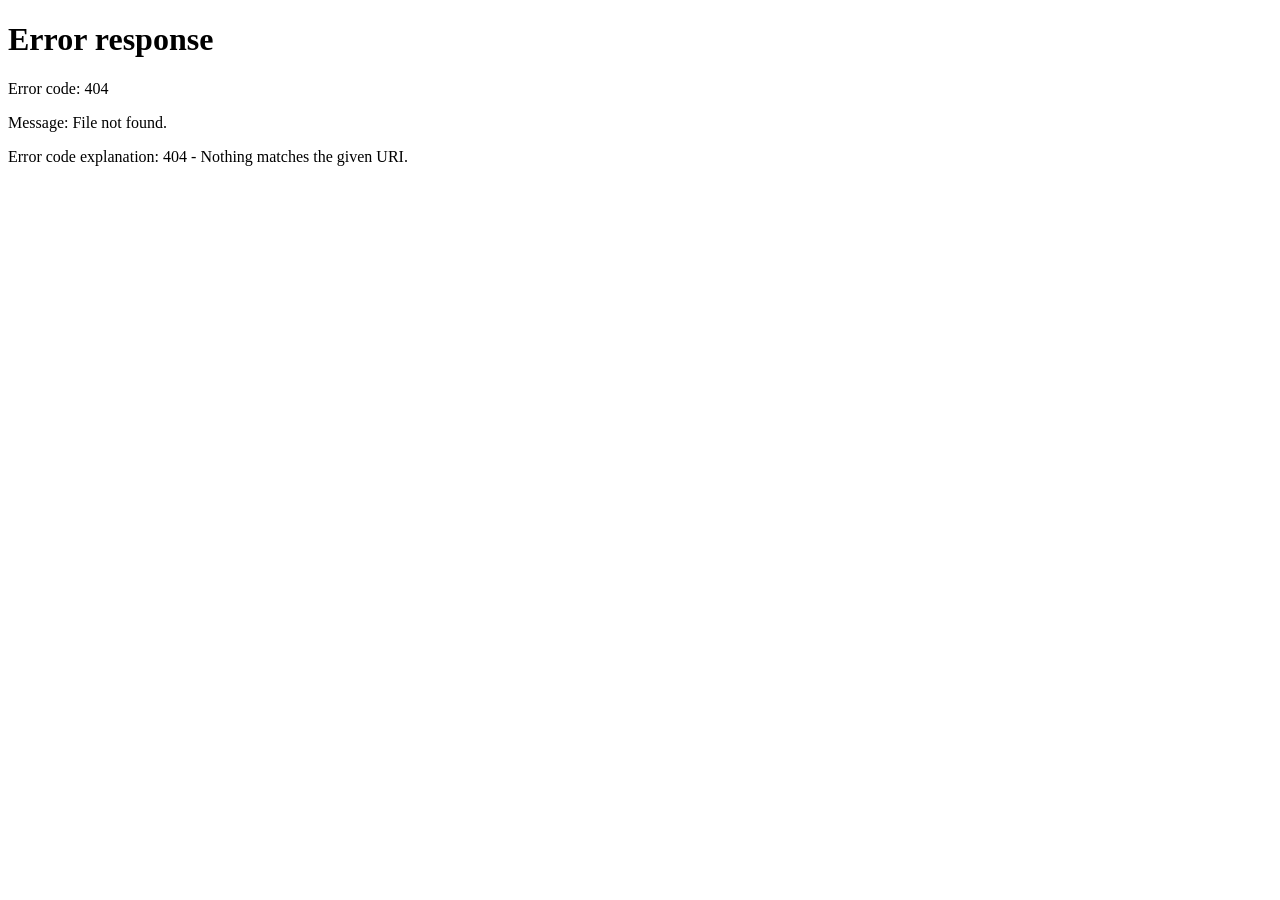
==== index.html @ b1580945 "Add files via upload" ====
<!doctype html>
<html lang="zh-CN"><head><meta charset="utf-8"><meta name="viewport" content="width=device-width, initial-scale=1">
<title>审计小工具箱 / Audit Toolbox</title>
<script>
var l=(navigator.language||"").toLowerCase().indexOf("zh")===0?"zh":"en";
location.replace(l+"/index.html");
</script>
<noscript><meta http-equiv="refresh" content="0; url=zh/index.html"></noscript>
</head>
<body style="font-family:sans-serif;padding:24px"><p><a href="zh/index.html">中文</a> · <a href="en/index.html">English</a></p></body></html>
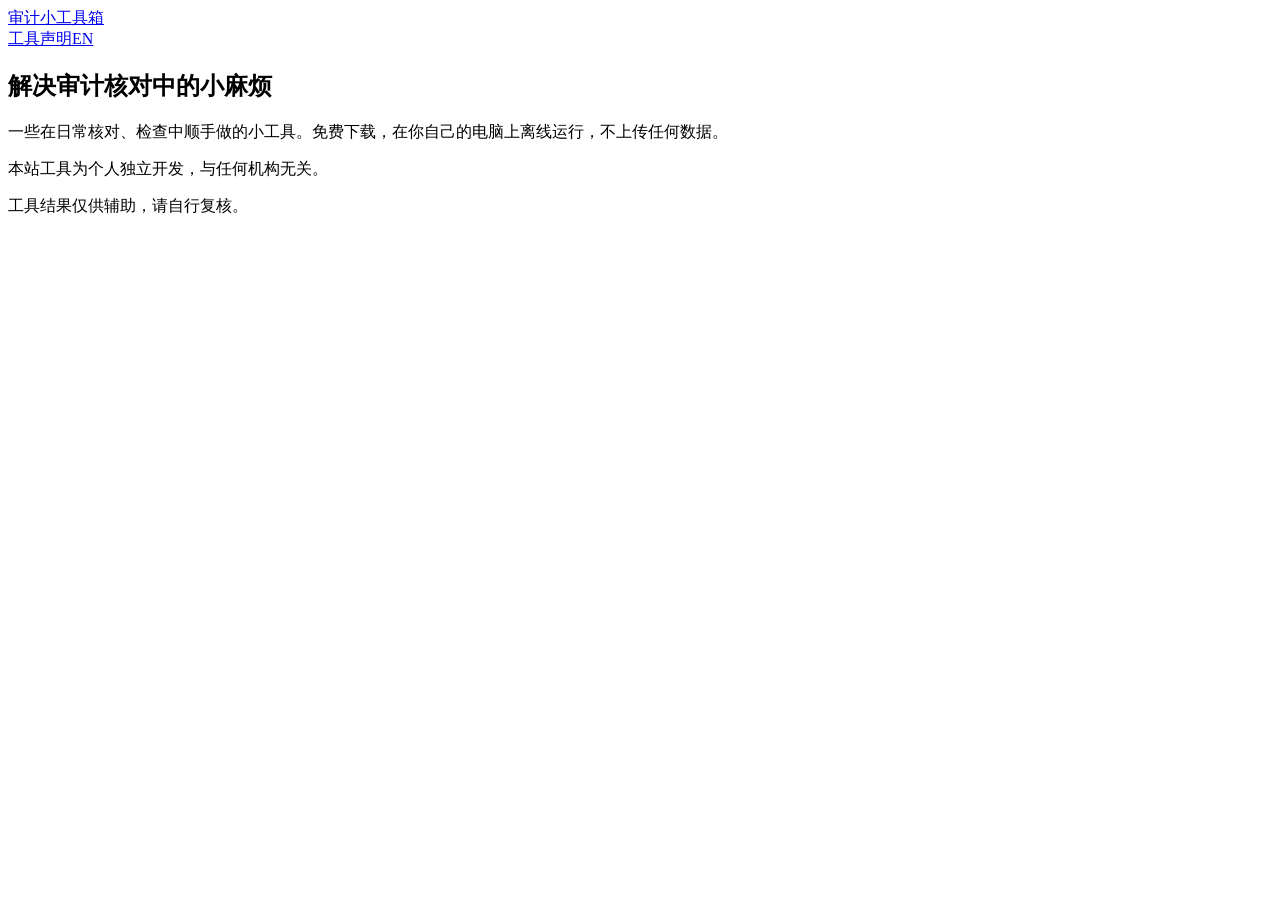
==== commit e6129339: "Add files via upload" ====
--- a/index.html
+++ b/index.html
@@ -1,10 +1,23 @@
 <!doctype html>
-<html lang="zh-CN"><head><meta charset="utf-8"><meta name="viewport" content="width=device-width, initial-scale=1">
-<title>审计小工具箱 / Audit Toolbox</title>
-<script>
-var l=(navigator.language||"").toLowerCase().indexOf("zh")===0?"zh":"en";
-location.replace(l+"/index.html");
-</script>
-<noscript><meta http-equiv="refresh" content="0; url=zh/index.html"></noscript>
+<html lang="zh-CN">
+<head>
+<meta charset="utf-8">
+<meta name="viewport" content="width=device-width, initial-scale=1">
+<title>审计小工具箱</title>
+<meta name="description" content="一些在日常核对、检查中顺手做的小工具。免费下载，在你自己的电脑上离线运行，不上传任何数据。">
+<link rel="stylesheet" href="../assets/style.css">
 </head>
-<body style="font-family:sans-serif;padding:24px"><p><a href="zh/index.html">中文</a> · <a href="en/index.html">English</a></p></body></html>
+<body>
+<header class="site-header"><div class="wrap">
+  <a class="brand" href="index.html">审计小工具箱</a>
+  <nav><a href="index.html">工具</a><a href="about.html">声明</a><a class="lang" id="lang-switch" href="../en/index.html">EN</a></nav>
+</div></header>
+<main class="wrap">
+  <section class="hero"><h1>解决审计核对中的小麻烦</h1><p>一些在日常核对、检查中顺手做的小工具。免费下载，在你自己的电脑上离线运行，不上传任何数据。</p></section>
+  <div id="tool-list" class="grid"></div>
+</main>
+<footer><div class="wrap"><p>本站工具为个人独立开发，与任何机构无关。</p><p>工具结果仅供辅助，请自行复核。</p></div></footer>
+<script src="../assets/tools.js"></script>
+<script src="../assets/app.js"></script>
+</body>
+</html>
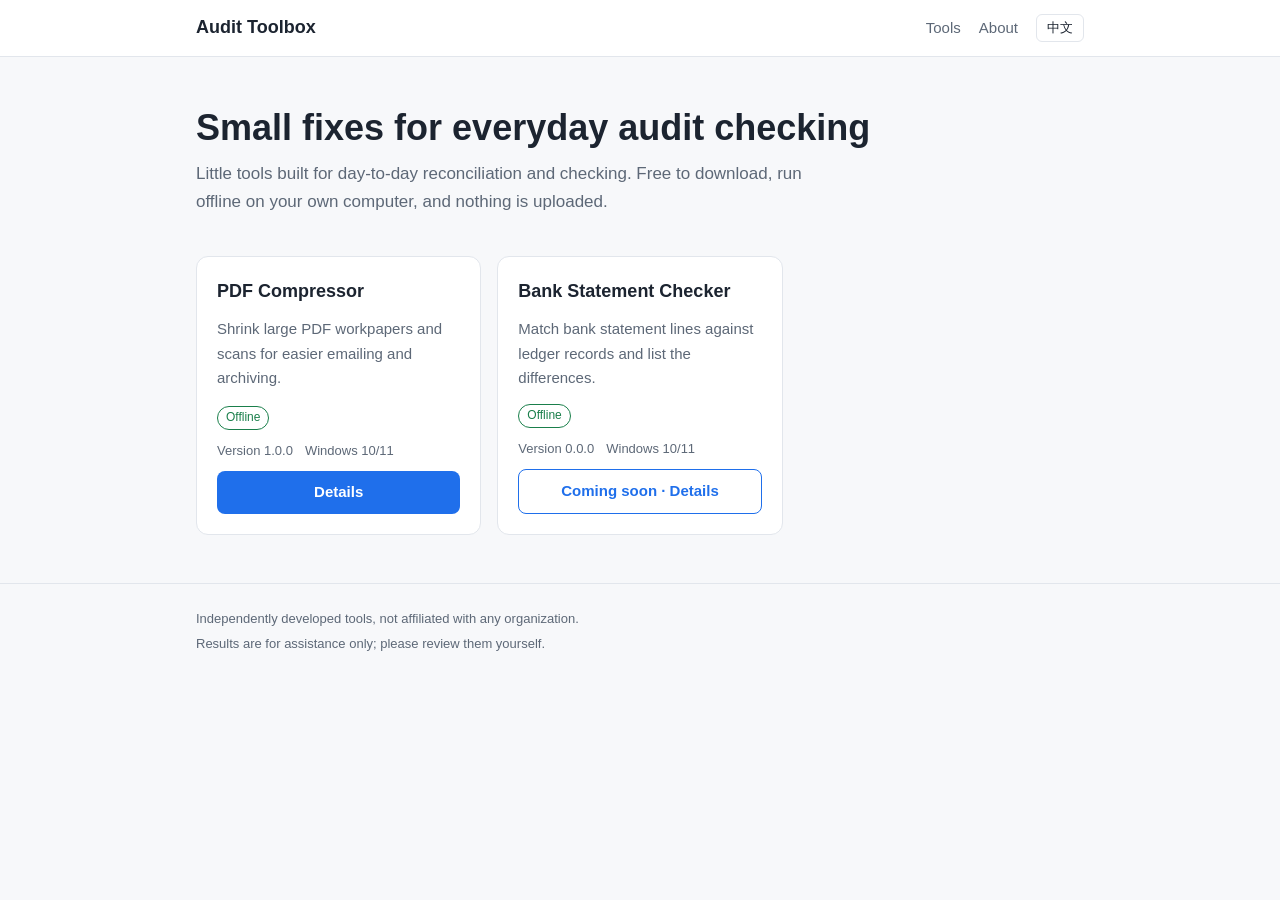
==== commit 87a08d5f: "Add files via upload" ====
--- a/index.html
+++ b/index.html
@@ -1,23 +1,10 @@
 <!doctype html>
-<html lang="zh-CN">
-<head>
-<meta charset="utf-8">
-<meta name="viewport" content="width=device-width, initial-scale=1">
-<title>审计小工具箱</title>
-<meta name="description" content="一些在日常核对、检查中顺手做的小工具。免费下载，在你自己的电脑上离线运行，不上传任何数据。">
-<link rel="stylesheet" href="../assets/style.css">
+<html lang="zh-CN"><head><meta charset="utf-8"><meta name="viewport" content="width=device-width, initial-scale=1">
+<title>审计小工具箱 / Audit Toolbox</title>
+<script>
+var l=(navigator.language||"").toLowerCase().indexOf("zh")===0?"zh":"en";
+location.replace(l+".html");
+</script>
+<noscript><meta http-equiv="refresh" content="0; url=zh.html"></noscript>
 </head>
-<body>
-<header class="site-header"><div class="wrap">
-  <a class="brand" href="index.html">审计小工具箱</a>
-  <nav><a href="index.html">工具</a><a href="about.html">声明</a><a class="lang" id="lang-switch" href="../en/index.html">EN</a></nav>
-</div></header>
-<main class="wrap">
-  <section class="hero"><h1>解决审计核对中的小麻烦</h1><p>一些在日常核对、检查中顺手做的小工具。免费下载，在你自己的电脑上离线运行，不上传任何数据。</p></section>
-  <div id="tool-list" class="grid"></div>
-</main>
-<footer><div class="wrap"><p>本站工具为个人独立开发，与任何机构无关。</p><p>工具结果仅供辅助，请自行复核。</p></div></footer>
-<script src="../assets/tools.js"></script>
-<script src="../assets/app.js"></script>
-</body>
-</html>
+<body style="font-family:sans-serif;padding:24px"><p><a href="zh.html">中文</a> · <a href="en.html">English</a></p></body></html>
